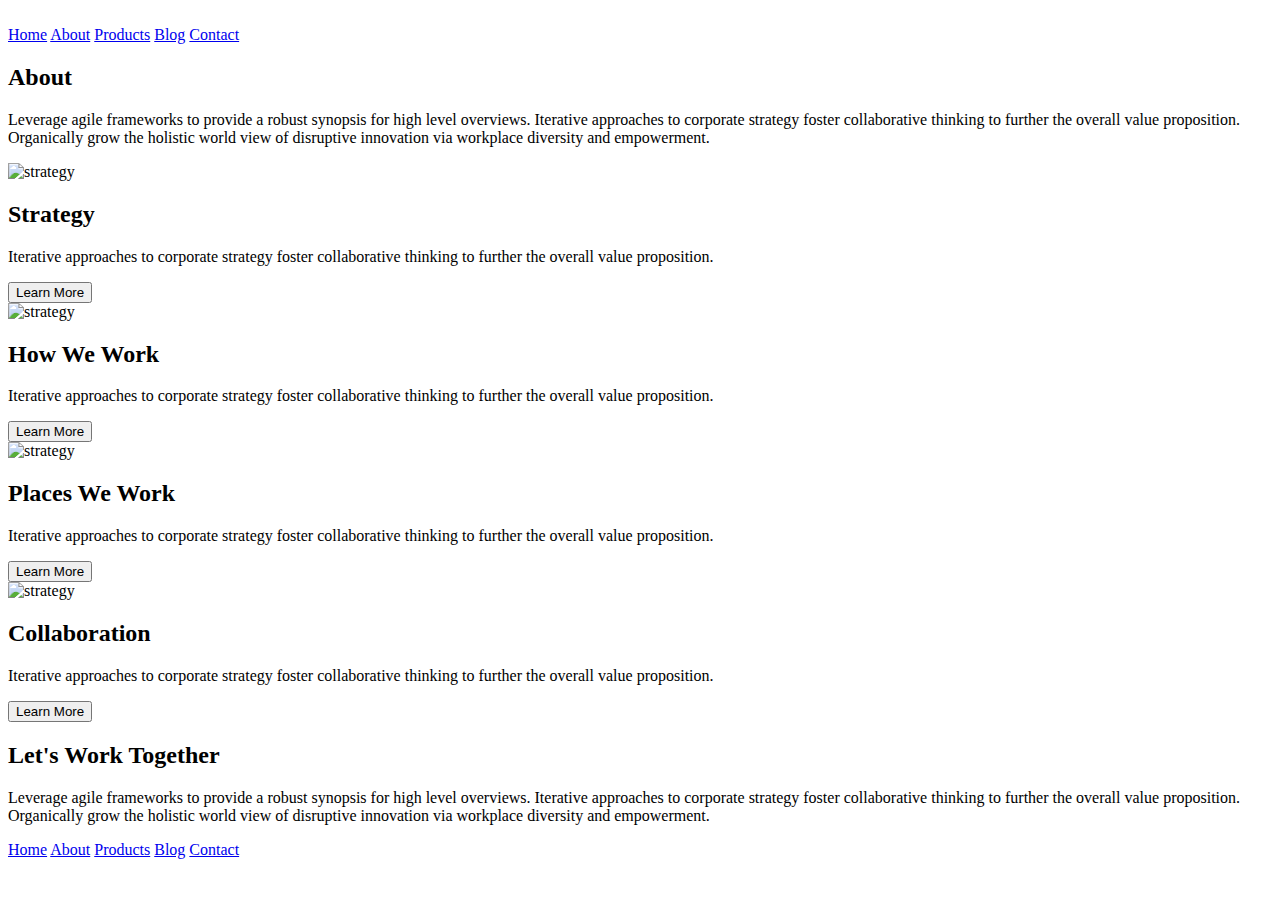
==== about.html @ 6eb23c48 "completed HTML for index and about also answered README questions" ====
<!doctype html>

<html lang="en">
<head>
  <meta charset="utf-8">

  <title>Sprint Challenge - About</title>

  <link href="https://fonts.googleapis.com/css?family=Roboto|Rubik" rel="stylesheet">
  <link rel="stylesheet" href="css/index.css">

</head>
<header>
  <div class="menu">
      <img src="./img/lambda-black.png" alt="" class="logo">
      <nav>
          <a href="./index.html">Home</a>
          <a href="./about.html">About</a>
          <a href="#">Products</a>
          <a href="#">Blog</a>
          <a href="#">Contact</a>
      </nav>
  </div>
  <div class="about-bg-img"></div>
</header>
<body>
    <div class="container about-page">
     <section class="about">
      <h2>About</h2>
      <p>Leverage agile frameworks to provide a robust synopsis for high level overviews. Iterative approaches to corporate strategy foster collaborative thinking to further the overall value proposition. Organically grow the holistic world view of disruptive innovation via workplace diversity and empowerment.</p>
    </section>
    <section class="learn">
      <div>
        <img src="img/about-plan.png" alt="strategy">
        <h2>Strategy</h2>
        <p>Iterative approaches to corporate strategy foster collaborative thinking to further the overall value proposition.</p>
        <button>Learn More</button>
      </div>
      <div>
        <img src="img/about-working.png" alt="strategy">
        <h2>How We Work</h2>
        <p>Iterative approaches to corporate strategy foster collaborative thinking to further the overall value proposition.</p>
        <button>Learn More</button>
      </div>
      <div>
        <img src="img/about-office.png" alt="strategy">
        <h2>Places We Work</h2>
        <p>Iterative approaches to corporate strategy foster collaborative thinking to further the overall value proposition.</p>
        <button>Learn More</button>
      </div>
      <div>
        <img src="img/about-meeting.png" alt="strategy">
        <h2>Collaboration</h2>
        <p>Iterative approaches to corporate strategy foster collaborative thinking to further the overall value proposition.</p>
        <button>Learn More</button>
      </div>
    </section>
    <section class="together">
        <h2>Let's Work Together</h2>
        <p>Leverage agile frameworks to provide a robust synopsis for high level overviews. Iterative approaches to corporate strategy foster collaborative thinking to further the overall value proposition. Organically grow the holistic world view of disruptive innovation via workplace diversity and empowerment.</p>
    </section>  
      <footer>
        <nav>
            <a href="./index.html">Home</a>
            <a href="./about.html">About</a>
            <a href="#">Products</a>
            <a href="#">Blog</a>
            <a href="#">Contact</a>
        </nav>
      </footer>
    </div><!-- container -->        
</body>
</html>
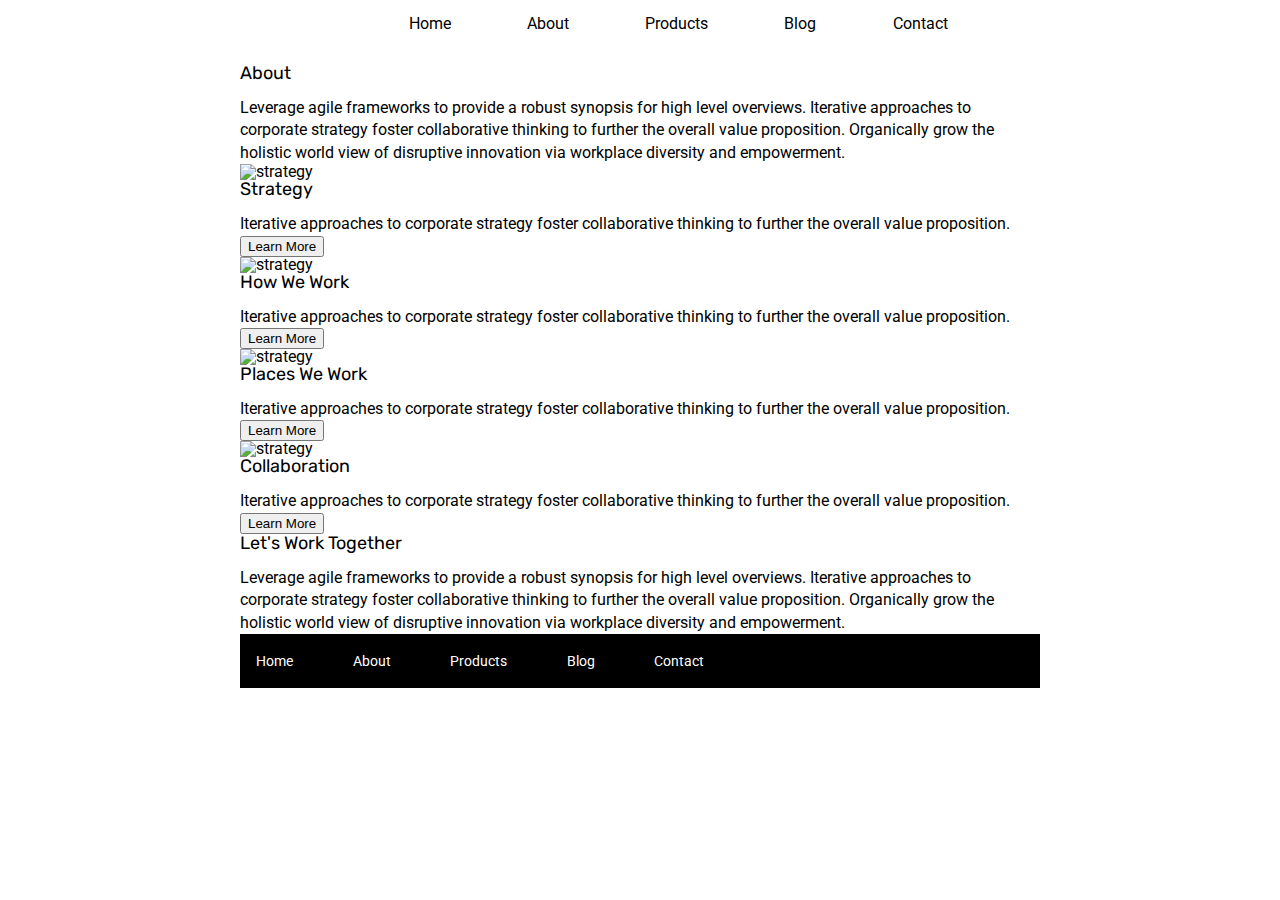
==== commit afb322d4: "styled home page and about page nav" ====
--- a/about.html
+++ b/about.html
@@ -12,16 +12,18 @@
 </head>
 <header>
   <div class="menu">
-      <img src="./img/lambda-black.png" alt="" class="logo">
-      <nav>
-          <a href="./index.html">Home</a>
-          <a href="./about.html">About</a>
-          <a href="#">Products</a>
-          <a href="#">Blog</a>
-          <a href="#">Contact</a>
-      </nav>
-  </div>
-  <div class="about-bg-img"></div>
+    <nav class="links">
+        <img src="./img/lambda-black.png" alt="" class="logo">
+        <a href="./index.html">Home</a>
+        <a href="./about.html">About</a>
+        <a href="#">Products</a>
+        <a href="#">Blog</a>
+        <a href="#">Contact</a>
+    </nav>
+</div>
+<div class="about-bg-img">
+    <img src="./img/jumbo-about.png" alt="">
+</div>
 </header>
 <body>
     <div class="container about-page">
--- a/css/index.css
+++ b/css/index.css
@@ -0,0 +1,203 @@
+/* http://meyerweb.com/eric/tools/css/reset/ 
+   v2.0 | 20110126
+   License: none (public domain)
+*/
+
+html, body, div, span, applet, object, iframe,
+h1, h2, h3, h4, h5, h6, p, blockquote, pre,
+a, abbr, acronym, address, big, cite, code,
+del, dfn, em, img, ins, kbd, q, s, samp,
+small, strike, strong, sub, sup, tt, var,
+b, u, i, center,
+dl, dt, dd, ol, ul, li,
+fieldset, form, label, legend,
+table, caption, tbody, tfoot, thead, tr, th, td,
+article, aside, canvas, details, embed, 
+figure, figcaption, footer, header, hgroup, 
+menu, nav, output, ruby, section, summary,
+time, mark, audio, video {
+	margin: 0;
+	padding: 0;
+	border: 0;
+	font-size: 100%;
+	font: inherit;
+	vertical-align: baseline;
+}
+/* HTML5 display-role reset for older browsers */
+article, aside, details, figcaption, figure, 
+footer, header, hgroup, menu, nav, section {
+	display: block;
+}
+body {
+	line-height: 1;
+}
+ol, ul {
+	list-style: none;
+}
+blockquote, q {
+	quotes: none;
+}
+blockquote:before, blockquote:after,
+q:before, q:after {
+	content: '';
+	content: none;
+}
+table {
+	border-collapse: collapse;
+	border-spacing: 0;
+}
+
+* {
+    box-sizing: border-box;
+}
+
+html, body {
+    height: 100%;
+    font-family: 'Roboto', sans-serif;
+}
+
+h1, h2, h3, h4, h5 {
+    font-size: 18px;
+    margin-bottom: 15px;
+    font-family: 'Rubik', sans-serif;
+}
+
+p {
+    line-height: 1.4;
+}
+
+.container {
+    width: 800px;
+    margin: 0 auto;
+}
+
+.top-content {
+    display: flex;
+    flex-wrap: wrap;
+    justify-content: space-evenly;
+    margin-bottom: 20px;
+    border-bottom: 1px dashed black;
+}
+
+.top-content .text-container {
+    width: 48%;
+    padding: 0 1%;
+    padding-bottom: 20px;  
+}
+
+.middle-content {
+    margin-bottom: 20px;
+    border-bottom: 1px dashed black;
+}
+
+.middle-content h2 {
+    padding: 0 2%;
+    margin-bottom: 0;
+}
+
+.middle-content .boxes {
+    display: flex;
+    flex-wrap: wrap;
+    justify-content: space-evenly;
+}
+
+.middle-content .boxes .box {
+    width: 12.5%;
+    height: 100px;
+    background:black;
+    margin: 20px 2.5%;
+    color: white;
+    display: flex;
+    align-items: center;
+    justify-content: center;
+}
+
+.bottom-content {
+    display: flex;
+    margin: 0 2% 20px;
+    justify-content: space-around;
+}
+
+.bottom-content .text-container {
+    padding-right: 4%;
+}
+
+.bottom-content .text-container:last-child {
+    padding-right: 0;
+}
+
+footer {
+    width: 100%;
+    background: black;
+}
+
+footer nav {
+    width: 60%;
+    display: flex;
+    justify-content: space-between;
+    align-items: center;
+    padding: 20px 2%;
+    font-size: 14px;
+}
+
+footer nav a {
+    color: white;
+    text-decoration: none;
+}
+/*header section*/
+header{
+    width: 800px;
+    margin:0 auto;
+}
+nav{
+    display: flex;
+    justify-content: space-between;
+    align-items: center;
+    padding: 2%;
+}
+header nav a{
+    color: black;
+    text-decoration: none;
+}
+.links{
+    display: flex;
+    justify-content: space-evenly;
+    ;
+}
+.home-bg-img{
+    padding-bottom: 2%;
+}
+/*Changing box colors*/
+
+.middle-content .boxes .b-one{
+    background:teal;
+}
+.middle-content .boxes .b-two{
+    background:gold;
+}
+.middle-content .boxes .b-three{
+    background:cadetblue;
+}
+.middle-content .boxes .b-four{
+    background: coral;
+}
+.middle-content .boxes .b-five{
+    background: crimson;
+}
+.middle-content .boxes .b-six{
+    background: forestgreen;
+}
+.middle-content .boxes .b-seven{
+    background: darkorchid;
+}
+.middle-content .boxes .b-eight{
+    background: hotpink;
+}
+.middle-content .boxes .b-nine{
+    background: indigo;
+}
+.middle-content .boxes .b-ten{
+    background: dodgerblue;
+}
+
+/*About Styles*/
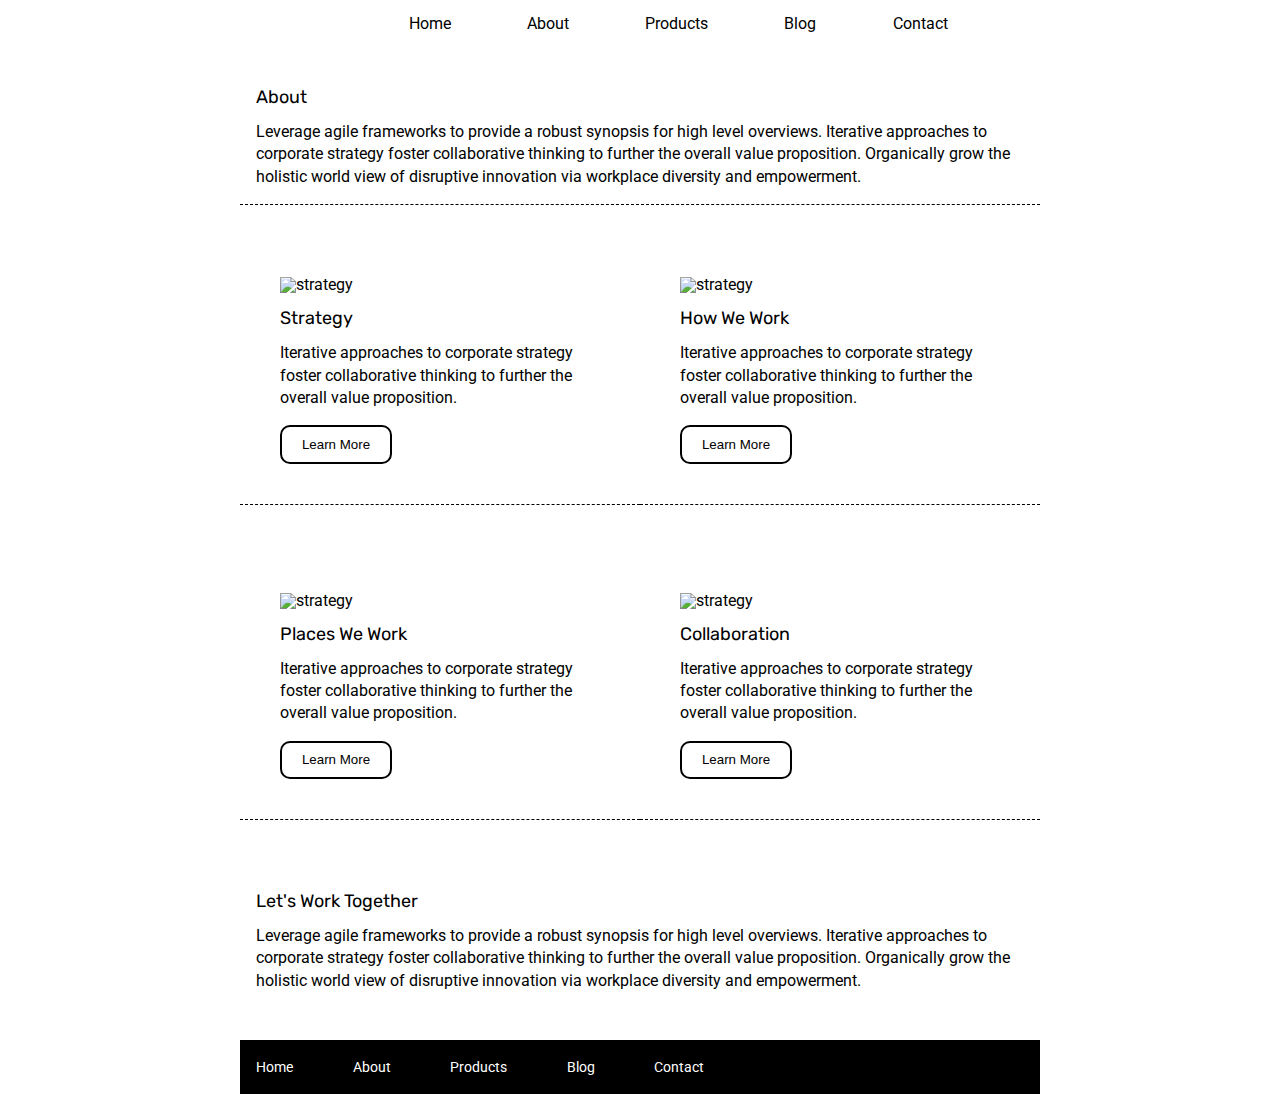
==== commit 6087dc6e: "completed CSS for home and about pages" ====
--- a/about.html
+++ b/about.html
@@ -32,29 +32,37 @@
       <p>Leverage agile frameworks to provide a robust synopsis for high level overviews. Iterative approaches to corporate strategy foster collaborative thinking to further the overall value proposition. Organically grow the holistic world view of disruptive innovation via workplace diversity and empowerment.</p>
     </section>
     <section class="learn">
-      <div>
+      <div class="info">
         <img src="img/about-plan.png" alt="strategy">
-        <h2>Strategy</h2>
-        <p>Iterative approaches to corporate strategy foster collaborative thinking to further the overall value proposition.</p>
-        <button>Learn More</button>
+        <div class="text">
+          <h2>Strategy</h2>
+          <p>Iterative approaches to corporate strategy foster collaborative thinking to further the overall value proposition.</p>
+          <button>Learn More</button>
+        </div>
       </div>
-      <div>
+      <div class="info">
         <img src="img/about-working.png" alt="strategy">
-        <h2>How We Work</h2>
-        <p>Iterative approaches to corporate strategy foster collaborative thinking to further the overall value proposition.</p>
-        <button>Learn More</button>
+        <div class="text">
+          <h2>How We Work</h2>
+          <p>Iterative approaches to corporate strategy foster collaborative thinking to further the overall value proposition.</p>
+          <button>Learn More</button>
+        </div>
       </div>
-      <div>
+      <div class="info">
         <img src="img/about-office.png" alt="strategy">
-        <h2>Places We Work</h2>
-        <p>Iterative approaches to corporate strategy foster collaborative thinking to further the overall value proposition.</p>
-        <button>Learn More</button>
+        <div class="text">
+          <h2>Places We Work</h2>
+          <p>Iterative approaches to corporate strategy foster collaborative thinking to further the overall value proposition.</p>
+          <button>Learn More</button>
+        </div>
       </div>
-      <div>
+      <div class="info">
         <img src="img/about-meeting.png" alt="strategy">
-        <h2>Collaboration</h2>
-        <p>Iterative approaches to corporate strategy foster collaborative thinking to further the overall value proposition.</p>
-        <button>Learn More</button>
+        <div class="text">
+          <h2>Collaboration</h2>
+          <p>Iterative approaches to corporate strategy foster collaborative thinking to further the overall value proposition.</p>
+          <button>Learn More</button>
+        </div>
       </div>
     </section>
     <section class="together">
--- a/css/index.css
+++ b/css/index.css
@@ -162,7 +162,6 @@
 .links{
     display: flex;
     justify-content: space-evenly;
-    ;
 }
 .home-bg-img{
     padding-bottom: 2%;
@@ -200,4 +199,46 @@
     background: dodgerblue;
 }
 
-/*About Styles*/
+/*About Section Styles*/
+.about{
+    border-bottom: 1px dashed black;
+    margin-bottom: 4%;
+    margin-top: 1%;
+    padding: 2% 2%;
+}
+/*Learn Section Styles*/
+.learn{
+    display: flex;
+    flex-wrap: wrap;
+}
+.info{
+    width: 50%;
+    border-collapse: separate;
+    border-bottom: 1px dashed black;
+    margin-bottom: 6%;
+    display: flex;
+    flex-direction: column;
+    justify-content: center;
+    padding:5%;
+}
+.info .text{
+    display: flex;
+    flex-direction: column;
+    justify-content: flex-start;
+    padding-top: 5%;
+}
+.learn button{
+    width:35%;
+    padding:3% 5%;
+    margin-top: 5%;
+    color:black;
+    background-color: white;
+    border: 2px solid black;
+    border-radius: 10px;
+}
+/*Together Section Styles*/
+.together{
+    margin-bottom: 4%;
+    margin-top: 1%;
+    padding: 2% 2%;
+}